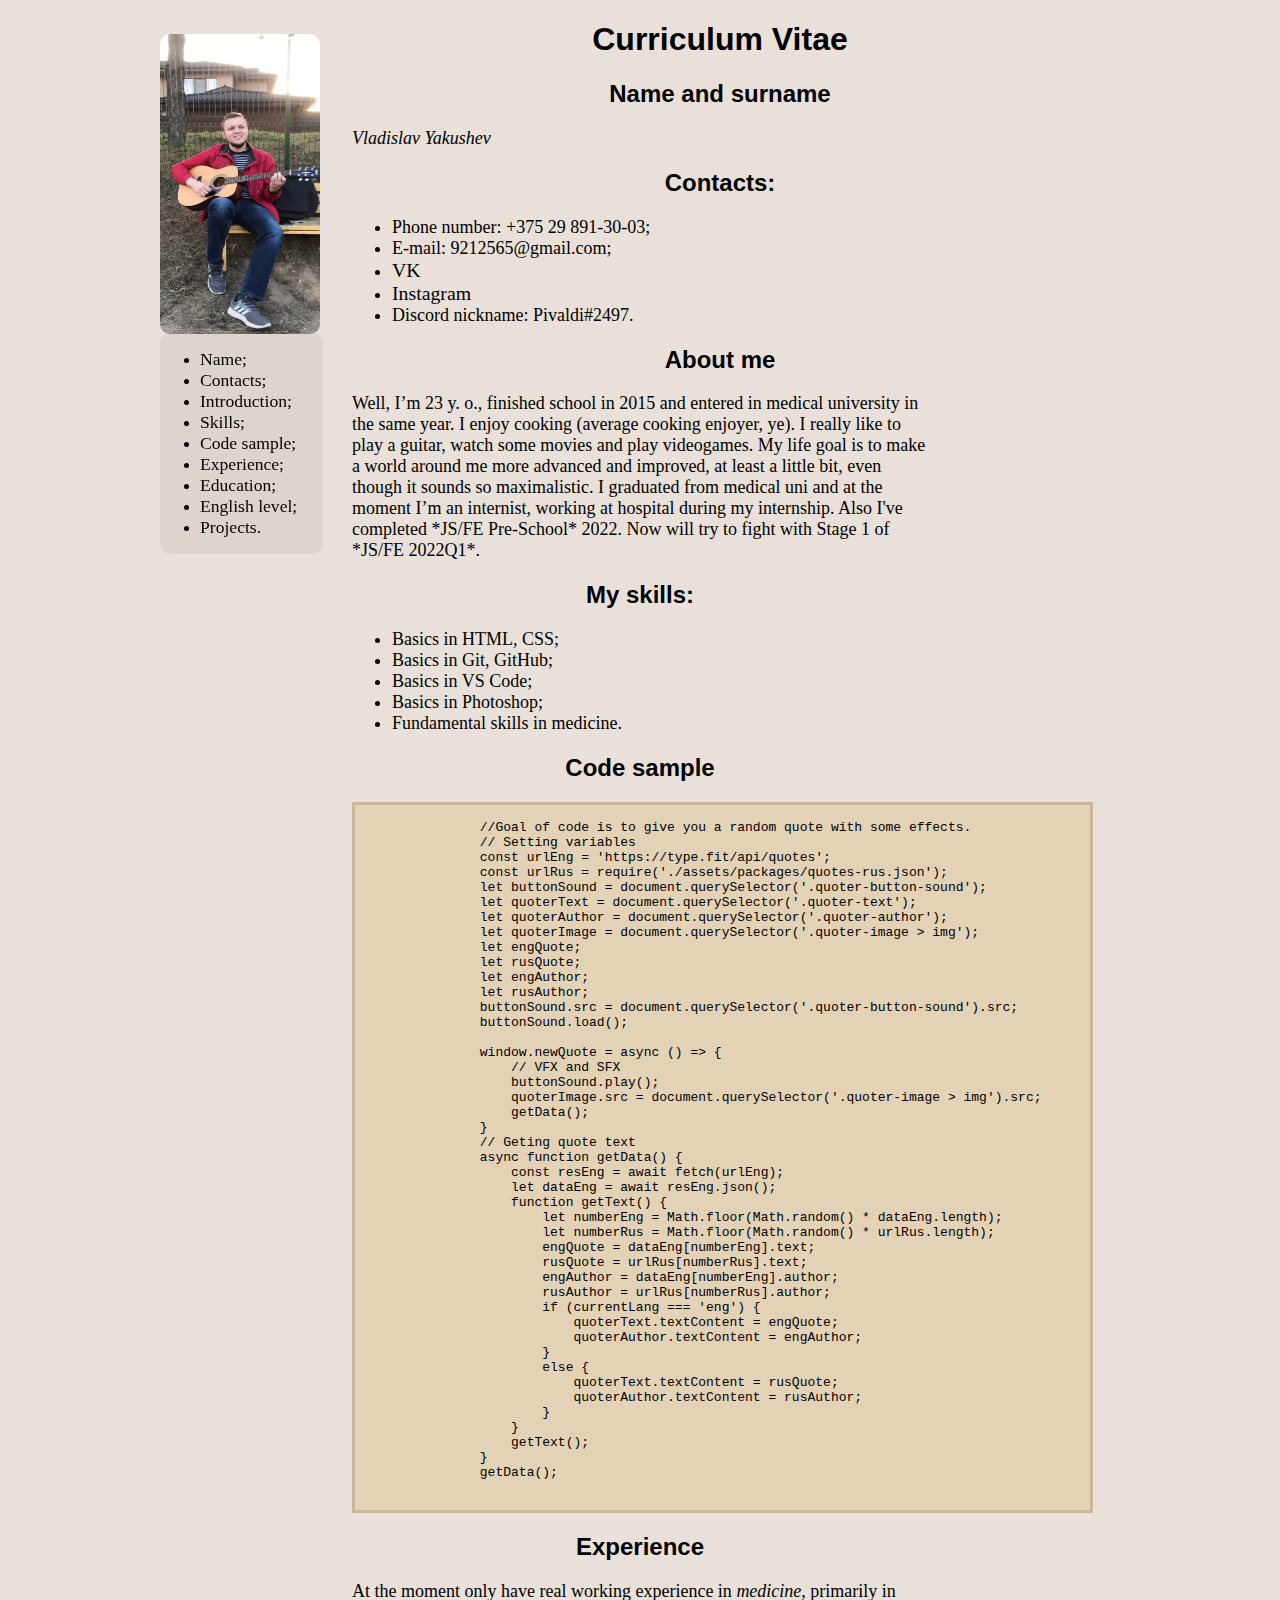
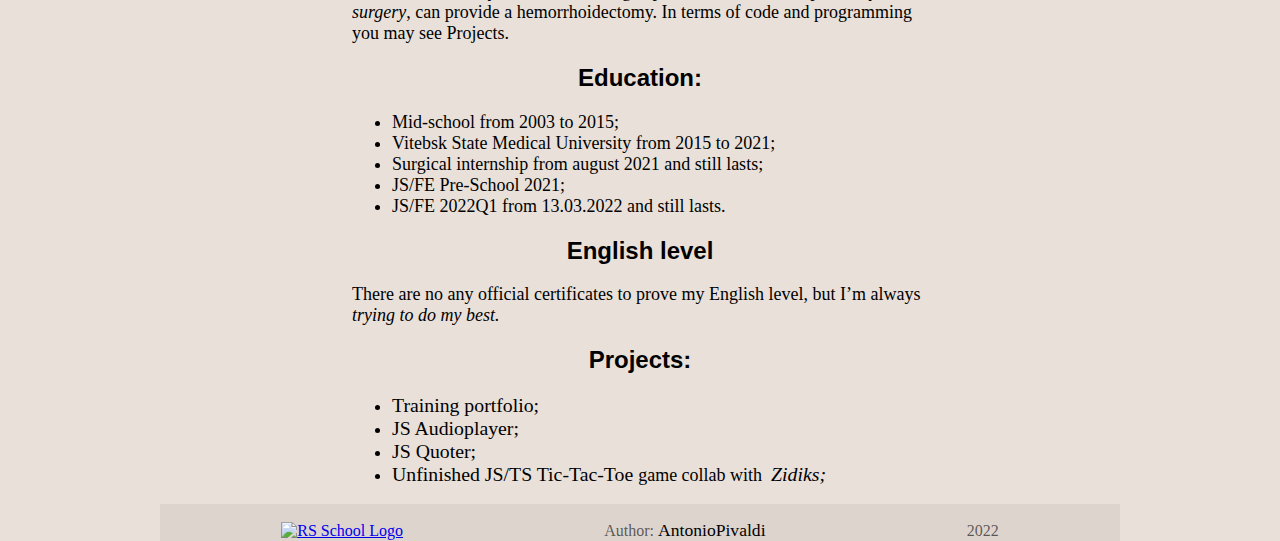
==== index.html @ b3fd79de "fix: Add correct links in projects" ====
<!DOCTYPE html>
<html lang="en">
<head>
    <meta charset="UTF-8">
    <meta http-equiv="X-UA-Compatible" content="IE=edge">
    <meta name="author" content="AntonioPivaldi">
    <meta name="description" content="First cv in somebody's entire life">
    <meta name="viewport" content="width=device-width">
    <link rel="stylesheet" href="style.css">
    <title>AntonioPivaldi's CV</title>
</head>
<body class="bodyBackground">
    <header id="home">
        <nav class="sideBar">
            <ul class="sideBarContent">
                <li><a href="#home">Name;</a></li>
                <li><a href="#contacts">Contacts;</a></li>
                <li><a href="#selfIntro">Introduction;</a></li>
                <li><a href="#skillz">Skills;</a></li>
                <li><a href="#codeSample">Code sample;</a></li>
                <li><a href="#xperience">Experience;</a></li>
                <li><a href="#education">Education;</a></li>
                <li><a href="#engLvl">English level;</a></li>
                <li><a href="#projects">Projects.</a></li>
            </ul>
        </nav>
    </header>
    <main>
        <pre class="photoPlace">
            <img src="assets/photo.jpg" alt="CV photo" width="160" height="300">
        </pre>
        <h1 class="hStyle">Curriculum Vitae</h1>
        <h2 id="name" class="hStyle">Name and surname</h2>
        <p class="mainTextStyle"><i>Vladislav Yakushev</i></p>
        <h2 id="contacts" class="hStyle">Contacts:</h2>
            <ul class="mainTextStyle">
                <li>Phone number: +375 29 891-30-03;</li>
                <li>E-mail: 9212565@gmail.com;</li>
                <li><a class="href" href="https://vk.com/redrop">VK</a></li>
                <li><a class="href" href="https://instagram.com/vselenskiy_otets">Instagram</a></li>
                <li>Discord nickname: Pivaldi#2497.</li>
            </ul>
        <h2 id="selfIntro" class="hStyle">About me</h2>
        <p class="mainTextStyle">Well, I’m 23 y. o., finished school in 2015 and entered in medical university in the same year.
             I enjoy cooking (average cooking enjoyer, ye). I really like to play a guitar, watch some movies and play videogames.
             My life goal is to make a world around me more advanced and improved, at least a little bit, even though it sounds so maximalistic. 
             I graduated from medical uni and at the moment I’m an internist, working at hospital during my internship. Also I've completed *JS/FE Pre-School* 2022. 
             Now will try to fight with Stage 1 of *JS/FE 2022Q1*.</p>
        <h2 id="skillz" class="hStyle">My skills:</h2>
            <ul class="mainTextStyle">
                <li>Basics in HTML, CSS;</li>
                <li>Basics in Git, GitHub;</li>
                <li>Basics in VS Code;</li>
                <li>Basics in Photoshop;</li>
                <li>Fundamental skills in medicine.</li>
            </ul>
        <h2 id="codeSample" class="hStyle">Code sample</h2>
            <pre class="codeStyle">
               <code>
                //Goal of code is to give you a random quote with some effects.
                // Setting variables
                const urlEng = 'https://type.fit/api/quotes';
                const urlRus = require('./assets/packages/quotes-rus.json');
                let buttonSound = document.querySelector('.quoter-button-sound');
                let quoterText = document.querySelector('.quoter-text');
                let quoterAuthor = document.querySelector('.quoter-author');
                let quoterImage = document.querySelector('.quoter-image > img');
                let engQuote;
                let rusQuote;
                let engAuthor;
                let rusAuthor;
                buttonSound.src = document.querySelector('.quoter-button-sound').src;
                buttonSound.load();

                window.newQuote = async () => {
                    // VFX and SFX
                    buttonSound.play();
                    quoterImage.src = document.querySelector('.quoter-image > img').src;
                    getData();
                }
                // Geting quote text
                async function getData() {
                    const resEng = await fetch(urlEng);
                    let dataEng = await resEng.json();
                    function getText() {
                        let numberEng = Math.floor(Math.random() * dataEng.length);
                        let numberRus = Math.floor(Math.random() * urlRus.length);
                        engQuote = dataEng[numberEng].text;
                        rusQuote = urlRus[numberRus].text;
                        engAuthor = dataEng[numberEng].author;
                        rusAuthor = urlRus[numberRus].author;
                        if (currentLang === 'eng') {
                            quoterText.textContent = engQuote;
                            quoterAuthor.textContent = engAuthor;
                        }
                        else {
                            quoterText.textContent = rusQuote;
                            quoterAuthor.textContent = rusAuthor;
                        }
                    }
                    getText();
                }
                getData();
                </code> 
            </pre>
        <h2 id="xperience" class="hStyle">Experience</h2>
        <p class="mainTextStyle">
            At the moment only have real working experience in <i>medicine</i>, primarily in <i>surgery</i>, can provide a hemorrhoidectomy. 
            In terms of code and programming you may see Projects.
        </p>
        <h2 id="education" class="hStyle">Education:</h2>
            <ul class="mainTextStyle">
                <li>Mid-school from 2003 to 2015;</li>
                <li>Vitebsk State Medical University from 2015 to 2021;</li>
                <li>Surgical internship from august 2021 and still lasts;</li>
                <li>JS/FE Pre-School 2021;</li>
                <li>JS/FE 2022Q1 from 13.03.2022 and still lasts.</li>
            </ul>
        <h2 id="engLvl" class="hStyle">English level</h2>
        <p class="mainTextStyle">There are no any official certificates to prove my English level, but I’m always <i>trying to do my best.</i></p>
        <h2 id="projects" class="hStyle">Projects:</h2>
            <ul class="mainTextStyle">
                <li><a class="href" href="https://antoniopivaldi-rs-portfolio.netlify.app">Training portfolio;</a></li>
                <li><a class="href" href="https://antoniopivaldi-rs-audioplayer.netlify.app">JS Audioplayer;</a></li>
                <li><a class="href" href="https://antoniopivaldi-rs-quotes.netlify.app">JS Quoter;</a></li>
                <li><a class="href" href="https://antoniopivaldi-rs-tictactoe.netlify.app">Unfinished JS/TS Tic-Tac-Toe&nbsp;</a>game collab with &nbsp;<a class="href-zidiks" href="https://github.com/zidiks"><i>Zidiks;</i></a></li>
            </ul>
    </main>
    <footer class="footerFont">
         <a href="https://rs.school/js/"><img src="https://app.rs.school/static/images/logo-rsschool3.png" alt="RS School Logo" width="120" height="40"></a>
         <span class="footerSpan">Author: <a class="href" href="https://github.com/AntonioPivaldi">AntonioPivaldi</a></span>
         <span class="footerSpan">2022</span>
    </footer>
</body>
</html>
---- style.css ----
html {
    scroll-behavior: smooth;
}

.sideBar {
    display: flex;
    position: fixed;
    padding-right: 2%;
    top: 37%;
    flex-direction: column;
    align-content: center;
    background-color: rgba(0, 0, 0, 0.05);
    justify-content: flex-start;
    align-self: flex-start;
    max-width: fit-content;
    margin-bottom: 10em;
    border-radius: 10px;
}

.href {
    font-size: 1.1em;
    text-decoration: none;
    color: rgb(0, 0, 0);
    transition: 0.5s;
}

.href:hover {
    font-size: 1.1em;
    text-decoration: none;
    color: blue;
}

.href-zidiks {
    font-size: 1.1em;
    text-decoration: none;
    color: rgb(0, 0, 0);
    transition: 0.5s;
}

.href-zidiks:hover {
    font-size: 1.1em;
    text-decoration: none;
    color: orangered;
}

.sideBarContent li a {
    font-size: 1.1em;
    text-decoration: none;
    color: rgb(0, 0, 0);
    transition: 0.5s;
}
.sideBarContent li a:hover {
    font-size: 1.1em;
    text-decoration: none;
    color: blue;
}

.footerFont {
    display: flex;
    position: static;
    background-color: rgba(0, 0, 0, 0.05);
    padding-top: 1rem;
    color: rgba(0, 0, 0, 0.6);
    justify-content: space-evenly;
    align-items: center;
}

.bodyBackground {
    background-color: rgba(143, 102, 63, 0.2);
    max-width: 960px;
    margin: auto;
}

.footerSpan {
    margin-left: 5em;
}

.hStyle {
    font-family: Tahoma, sans-serif;
    text-align: center;
}

.mainTextStyle {
    font-size: 18px;
    margin-left: 20%;
    margin-right: 20%;
}

.codeStyle {
    display: block;
    border: solid rgba(131, 99, 70, 0.25);
    background-color: rgba(219, 178, 103, 0.3);
    padding-right: 5%;
    margin-left: 20%;
    margin-right: 10%;
    font-size: 1em;
    min-width: fit-content;
}

.photoPlace {
    display: flex;
    position: static;
    flex-direction: column; 
    float: left;
    border-radius: 30px;
}

.photoPlace img {
    border-radius: 10px;
}
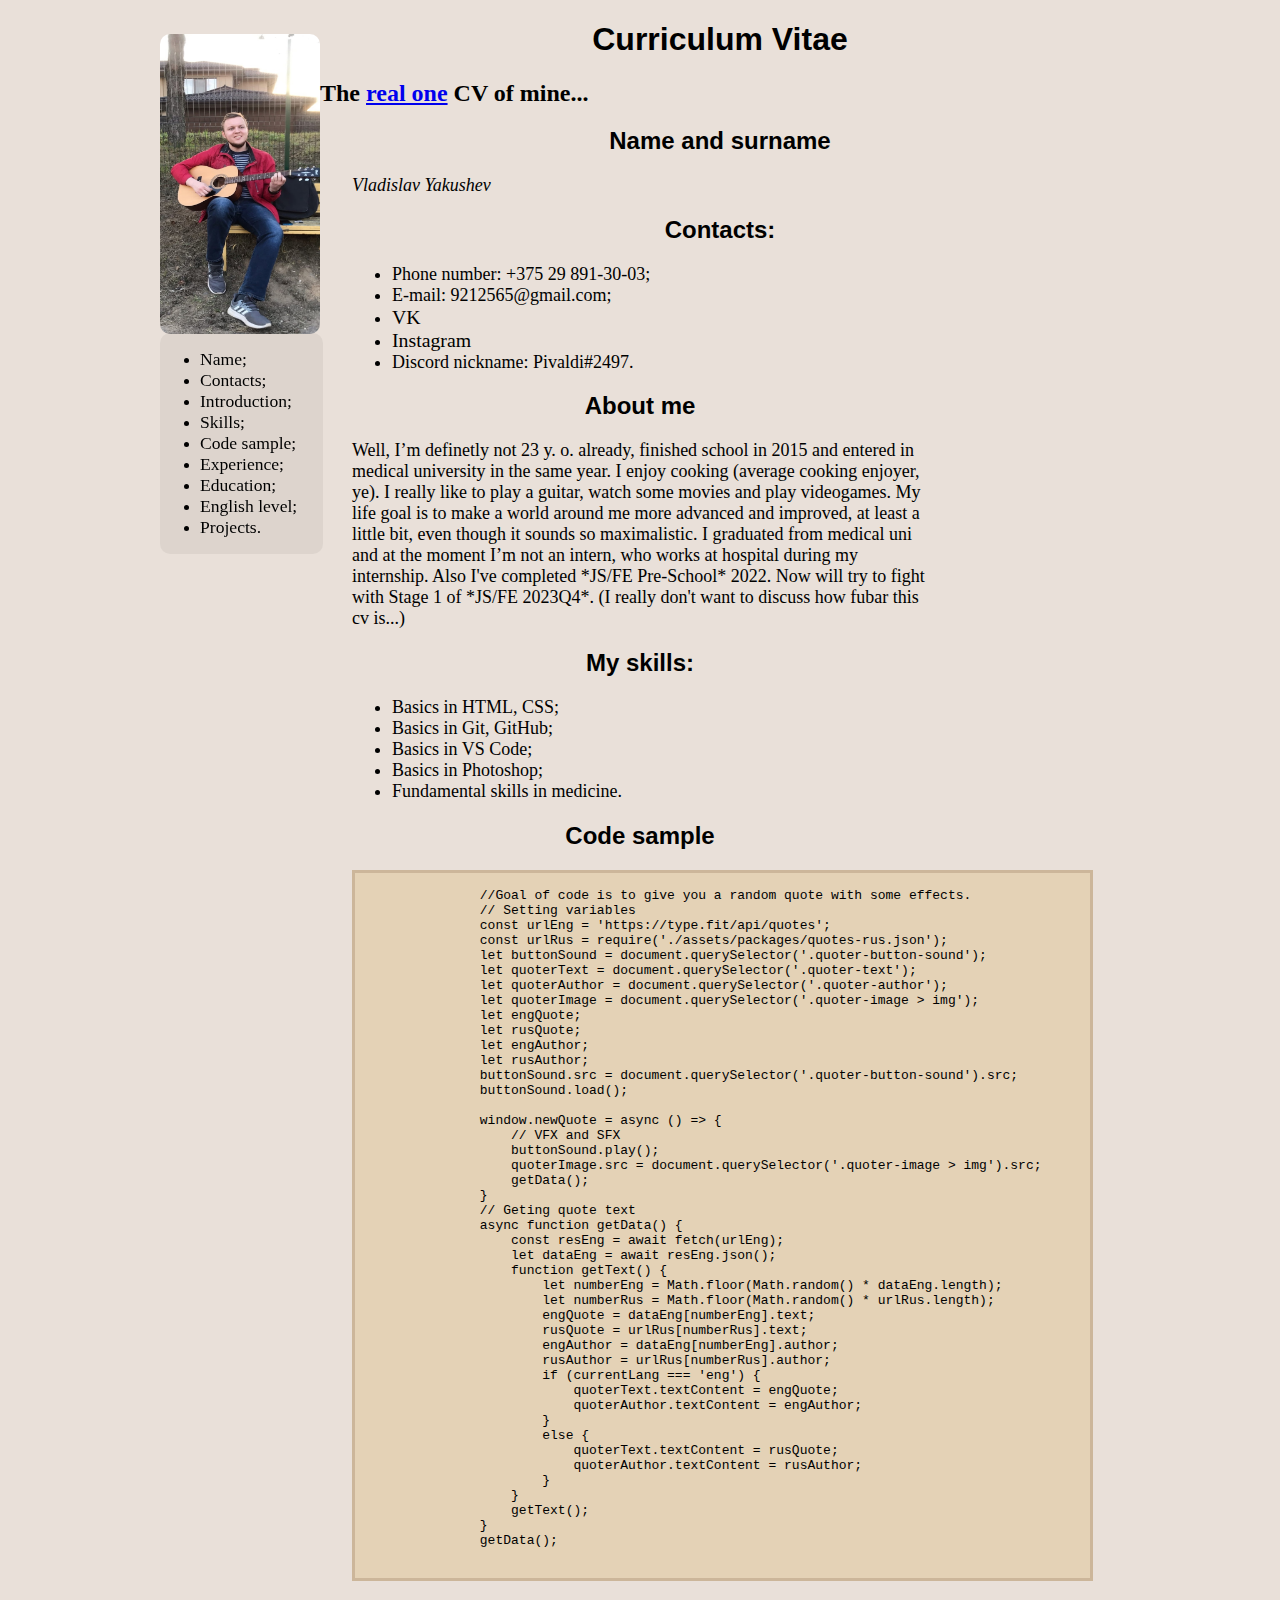
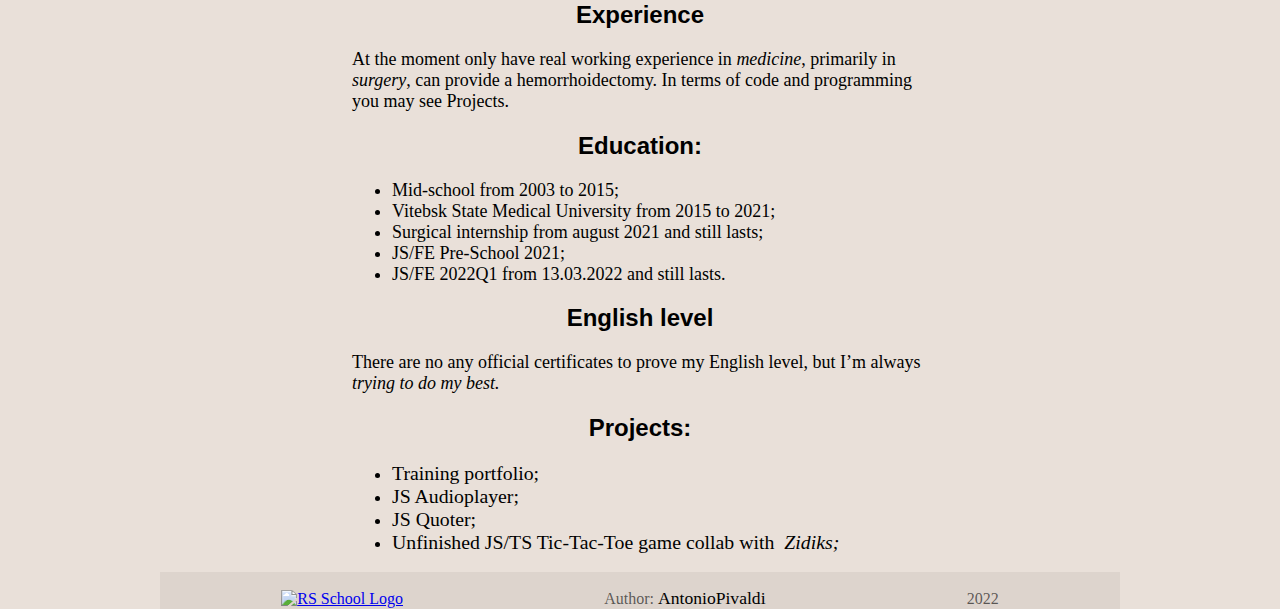
==== commit 3084e5fa: "fix: remove trailing spaces" ====
--- a/index.html
+++ b/index.html
@@ -1,6 +1,6 @@
 <!DOCTYPE html>
 <html lang="en">
-<head>
+  <head>
     <meta charset="UTF-8">
     <meta http-equiv="X-UA-Compatible" content="IE=edge">
     <meta name="author" content="AntonioPivaldi">
@@ -8,54 +8,59 @@
     <meta name="viewport" content="width=device-width">
     <link rel="stylesheet" href="style.css">
     <title>AntonioPivaldi's CV</title>
-</head>
-<body class="bodyBackground">
+  </head>
+  <body class="bodyBackground">
     <header id="home">
-        <nav class="sideBar">
-            <ul class="sideBarContent">
-                <li><a href="#home">Name;</a></li>
-                <li><a href="#contacts">Contacts;</a></li>
-                <li><a href="#selfIntro">Introduction;</a></li>
-                <li><a href="#skillz">Skills;</a></li>
-                <li><a href="#codeSample">Code sample;</a></li>
-                <li><a href="#xperience">Experience;</a></li>
-                <li><a href="#education">Education;</a></li>
-                <li><a href="#engLvl">English level;</a></li>
-                <li><a href="#projects">Projects.</a></li>
-            </ul>
-        </nav>
+      <nav class="sideBar">
+        <ul class="sideBarContent">
+          <li><a href="#home">Name;</a></li>
+          <li><a href="#contacts">Contacts;</a></li>
+          <li><a href="#selfIntro">Introduction;</a></li>
+          <li><a href="#skillz">Skills;</a></li>
+          <li><a href="#codeSample">Code sample;</a></li>
+          <li><a href="#xperience">Experience;</a></li>
+          <li><a href="#education">Education;</a></li>
+          <li><a href="#engLvl">English level;</a></li>
+          <li><a href="#projects">Projects.</a></li>
+        </ul>
+      </nav>
     </header>
     <main>
-        <pre class="photoPlace">
+      <pre class="photoPlace">
             <img src="assets/photo.jpg" alt="CV photo" width="160" height="300">
         </pre>
-        <h1 class="hStyle">Curriculum Vitae</h1>
-        <h2 id="name" class="hStyle">Name and surname</h2>
-        <p class="mainTextStyle"><i>Vladislav Yakushev</i></p>
-        <h2 id="contacts" class="hStyle">Contacts:</h2>
-            <ul class="mainTextStyle">
-                <li>Phone number: +375 29 891-30-03;</li>
-                <li>E-mail: 9212565@gmail.com;</li>
-                <li><a class="href" href="https://vk.com/redrop">VK</a></li>
-                <li><a class="href" href="https://instagram.com/vselenskiy_otets">Instagram</a></li>
-                <li>Discord nickname: Pivaldi#2497.</li>
-            </ul>
-        <h2 id="selfIntro" class="hStyle">About me</h2>
-        <p class="mainTextStyle">Well, I’m 23 y. o., finished school in 2015 and entered in medical university in the same year.
-             I enjoy cooking (average cooking enjoyer, ye). I really like to play a guitar, watch some movies and play videogames.
-             My life goal is to make a world around me more advanced and improved, at least a little bit, even though it sounds so maximalistic. 
-             I graduated from medical uni and at the moment I’m an internist, working at hospital during my internship. Also I've completed *JS/FE Pre-School* 2022. 
-             Now will try to fight with Stage 1 of *JS/FE 2022Q1*.</p>
-        <h2 id="skillz" class="hStyle">My skills:</h2>
-            <ul class="mainTextStyle">
-                <li>Basics in HTML, CSS;</li>
-                <li>Basics in Git, GitHub;</li>
-                <li>Basics in VS Code;</li>
-                <li>Basics in Photoshop;</li>
-                <li>Fundamental skills in medicine.</li>
-            </ul>
-        <h2 id="codeSample" class="hStyle">Code sample</h2>
-            <pre class="codeStyle">
+      <h1 class="hStyle">Curriculum Vitae</h1>
+      <h2>The <a href="https://antoniopivaldi-cv.netlify.app/">real one</a> CV of mine...</h2>
+      <h2 id="name" class="hStyle">Name and surname</h2>
+      <p class="mainTextStyle"><i>Vladislav Yakushev</i></p>
+      <h2 id="contacts" class="hStyle">Contacts:</h2>
+      <ul class="mainTextStyle">
+        <li>Phone number: +375 29 891-30-03;</li>
+        <li>E-mail: 9212565@gmail.com;</li>
+        <li><a class="href" href="https://vk.com/redrop">VK</a></li>
+        <li><a class="href" href="https://instagram.com/vselenskiy_otets">Instagram</a></li>
+        <li>Discord nickname: Pivaldi#2497.</li>
+      </ul>
+      <h2 id="selfIntro" class="hStyle">About me</h2>
+      <p class="mainTextStyle">
+        Well, I’m definetly not 23 y. o. already, finished school in 2015 and entered in medical
+        university in the same year. I enjoy cooking (average cooking enjoyer, ye). I really like to
+        play a guitar, watch some movies and play videogames. My life goal is to make a world around
+        me more advanced and improved, at least a little bit, even though it sounds so maximalistic.
+        I graduated from medical uni and at the moment I’m not an intern, who works at hospital
+        during my internship. Also I've completed *JS/FE Pre-School* 2022. Now will try to fight
+        with Stage 1 of *JS/FE 2023Q4*. (I really don't want to discuss how fubar this cv is...)
+      </p>
+      <h2 id="skillz" class="hStyle">My skills:</h2>
+      <ul class="mainTextStyle">
+        <li>Basics in HTML, CSS;</li>
+        <li>Basics in Git, GitHub;</li>
+        <li>Basics in VS Code;</li>
+        <li>Basics in Photoshop;</li>
+        <li>Fundamental skills in medicine.</li>
+      </ul>
+      <h2 id="codeSample" class="hStyle">Code sample</h2>
+      <pre class="codeStyle">
                <code>
                 //Goal of code is to give you a random quote with some effects.
                 // Setting variables
@@ -103,33 +108,57 @@
                 getData();
                 </code> 
             </pre>
-        <h2 id="xperience" class="hStyle">Experience</h2>
-        <p class="mainTextStyle">
-            At the moment only have real working experience in <i>medicine</i>, primarily in <i>surgery</i>, can provide a hemorrhoidectomy. 
-            In terms of code and programming you may see Projects.
-        </p>
-        <h2 id="education" class="hStyle">Education:</h2>
-            <ul class="mainTextStyle">
-                <li>Mid-school from 2003 to 2015;</li>
-                <li>Vitebsk State Medical University from 2015 to 2021;</li>
-                <li>Surgical internship from august 2021 and still lasts;</li>
-                <li>JS/FE Pre-School 2021;</li>
-                <li>JS/FE 2022Q1 from 13.03.2022 and still lasts.</li>
-            </ul>
-        <h2 id="engLvl" class="hStyle">English level</h2>
-        <p class="mainTextStyle">There are no any official certificates to prove my English level, but I’m always <i>trying to do my best.</i></p>
-        <h2 id="projects" class="hStyle">Projects:</h2>
-            <ul class="mainTextStyle">
-                <li><a class="href" href="https://antoniopivaldi-rs-portfolio.netlify.app">Training portfolio;</a></li>
-                <li><a class="href" href="https://antoniopivaldi-rs-audioplayer.netlify.app">JS Audioplayer;</a></li>
-                <li><a class="href" href="https://antoniopivaldi-rs-quotes.netlify.app">JS Quoter;</a></li>
-                <li><a class="href" href="https://antoniopivaldi-rs-tictactoe.netlify.app">Unfinished JS/TS Tic-Tac-Toe&nbsp;</a>game collab with &nbsp;<a class="href-zidiks" href="https://github.com/zidiks"><i>Zidiks;</i></a></li>
-            </ul>
+      <h2 id="xperience" class="hStyle">Experience</h2>
+      <p class="mainTextStyle">
+        At the moment only have real working experience in <i>medicine</i>, primarily in
+        <i>surgery</i>, can provide a hemorrhoidectomy. In terms of code and programming you may see
+        Projects.
+      </p>
+      <h2 id="education" class="hStyle">Education:</h2>
+      <ul class="mainTextStyle">
+        <li>Mid-school from 2003 to 2015;</li>
+        <li>Vitebsk State Medical University from 2015 to 2021;</li>
+        <li>Surgical internship from august 2021 and still lasts;</li>
+        <li>JS/FE Pre-School 2021;</li>
+        <li>JS/FE 2022Q1 from 13.03.2022 and still lasts.</li>
+      </ul>
+      <h2 id="engLvl" class="hStyle">English level</h2>
+      <p class="mainTextStyle">
+        There are no any official certificates to prove my English level, but I’m always
+        <i>trying to do my best.</i>
+      </p>
+      <h2 id="projects" class="hStyle">Projects:</h2>
+      <ul class="mainTextStyle">
+        <li>
+          <a class="href" href="https://antoniopivaldi-rs-portfolio.netlify.app"
+            >Training portfolio;</a
+          >
+        </li>
+        <li>
+          <a class="href" href="https://antoniopivaldi-rs-audioplayer.netlify.app"
+            >JS Audioplayer;</a
+          >
+        </li>
+        <li><a class="href" href="https://antoniopivaldi-rs-quotes.netlify.app">JS Quoter;</a></li>
+        <li>
+          <a class="href" href="https://antoniopivaldi-rs-portfolio.netlify.app"
+            >Unfinished JS/TS Tic-Tac-Toe game collab with &nbsp;</a
+          ><a class="href-zidiks" href="https://github.com/zidiks"><i>Zidiks;</i></a>
+        </li>
+      </ul>
     </main>
     <footer class="footerFont">
-         <a href="https://rs.school/js/"><img src="https://app.rs.school/static/images/logo-rsschool3.png" alt="RS School Logo" width="120" height="40"></a>
-         <span class="footerSpan">Author: <a class="href" href="https://github.com/AntonioPivaldi">AntonioPivaldi</a></span>
-         <span class="footerSpan">2022</span>
+      <a href="https://rs.school/js/"
+        ><img
+          src="https://app.rs.school/static/images/logo-rsschool3.png"
+          alt="RS School Logo"
+          width="120"
+          height="40"
+      /></a>
+      <span class="footerSpan"
+        >Author: <a class="href" href="https://github.com/AntonioPivaldi">AntonioPivaldi</a></span
+      >
+      <span class="footerSpan">2022</span>
     </footer>
-</body>
-</html>+  </body>
+</html>
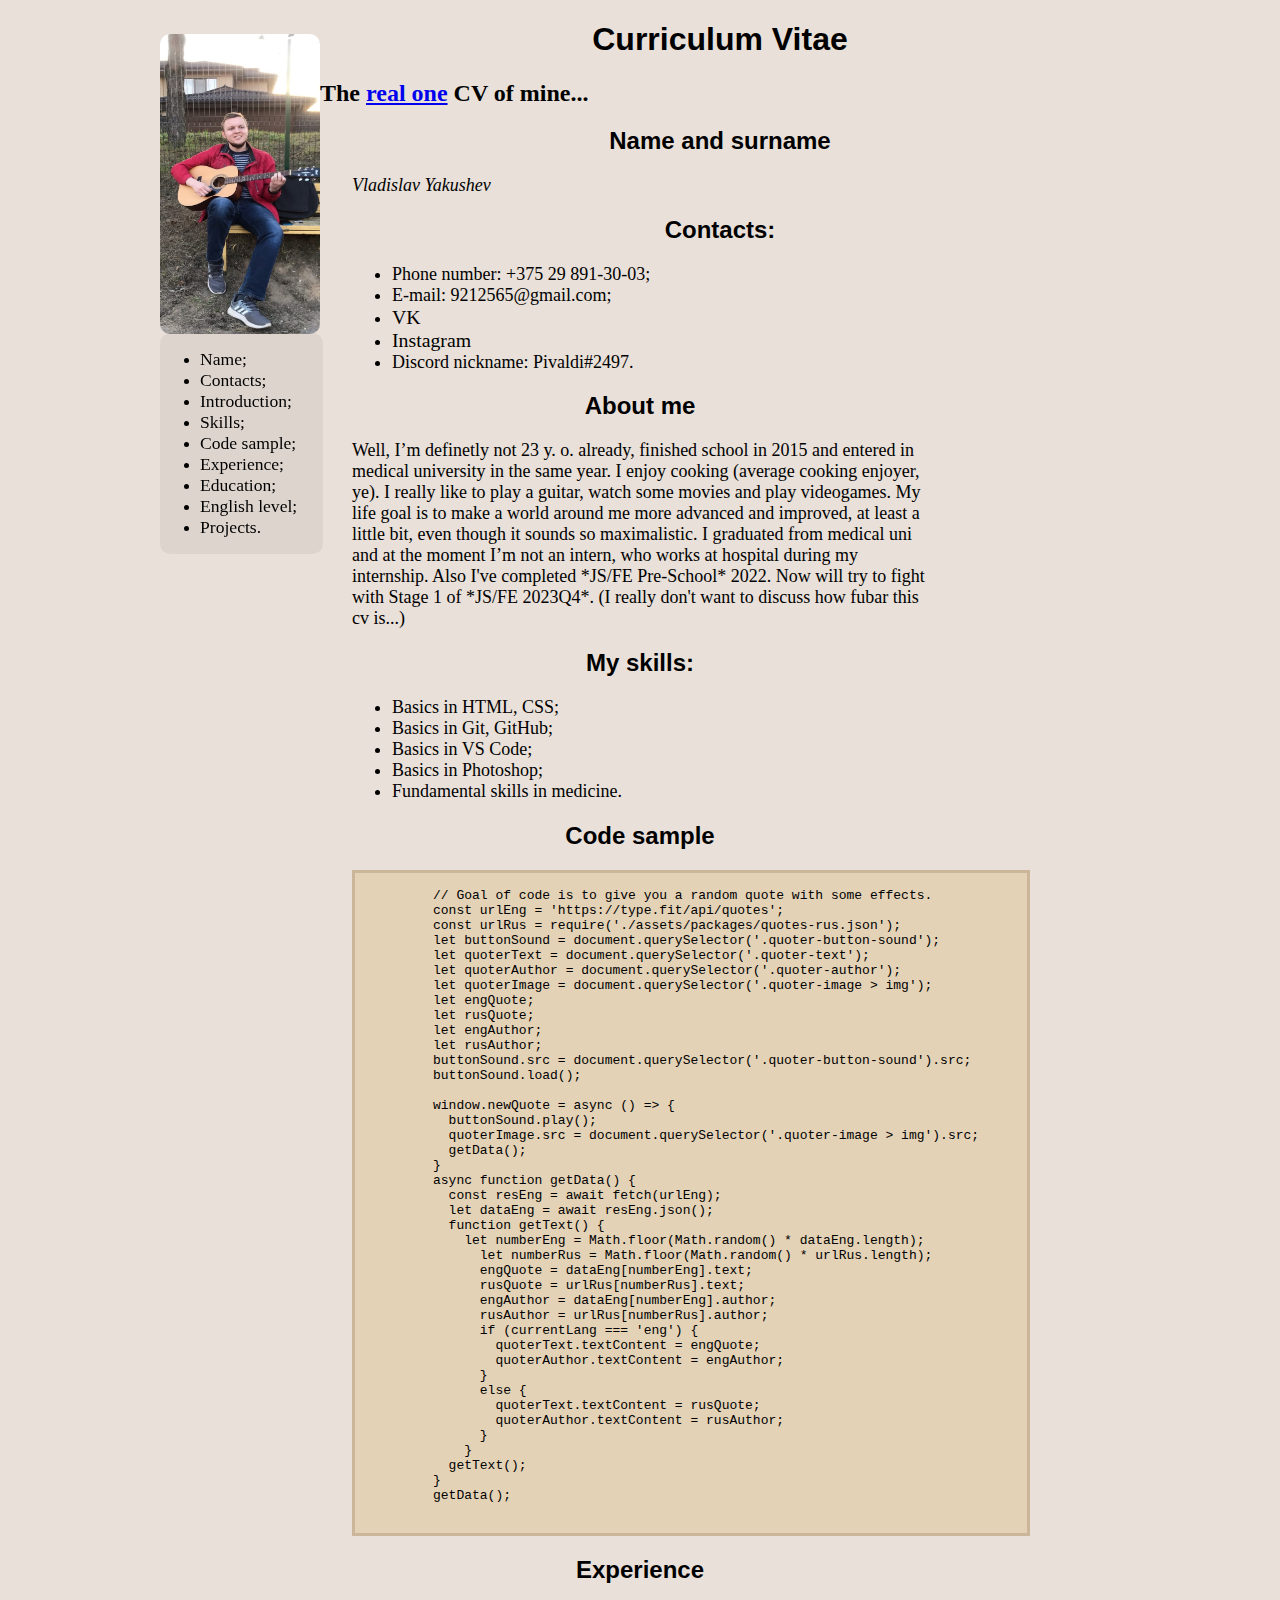
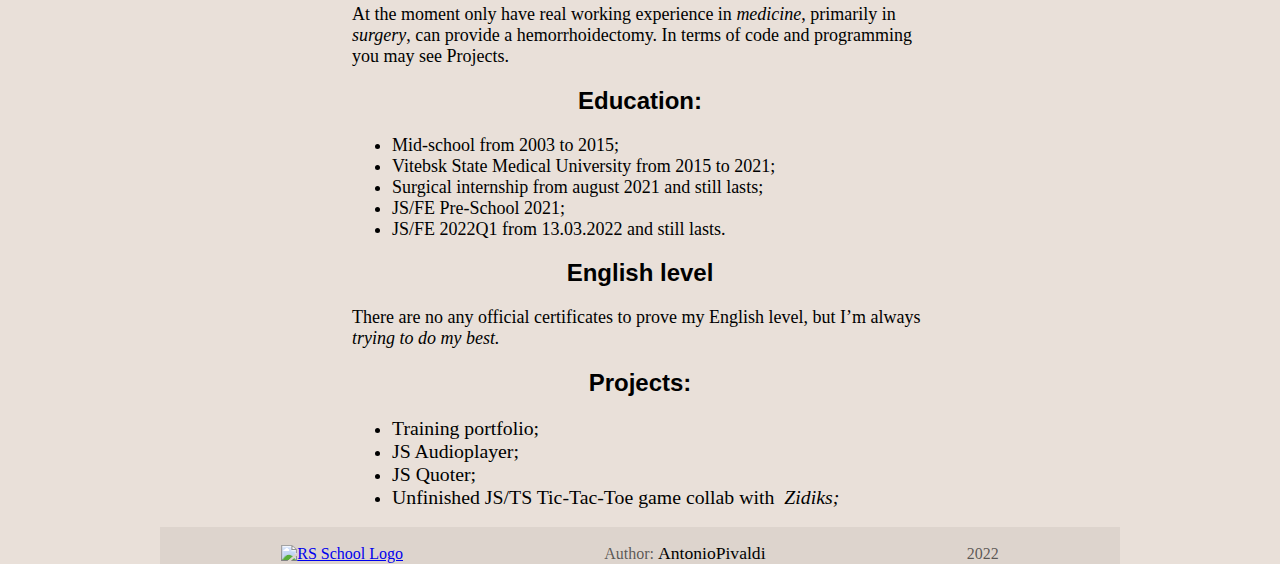
==== commit 7371d607: "fix: remove even more trailing spaces" ====
--- a/index.html
+++ b/index.html
@@ -61,53 +61,50 @@
       </ul>
       <h2 id="codeSample" class="hStyle">Code sample</h2>
       <pre class="codeStyle">
-               <code>
-                //Goal of code is to give you a random quote with some effects.
-                // Setting variables
-                const urlEng = 'https://type.fit/api/quotes';
-                const urlRus = require('./assets/packages/quotes-rus.json');
-                let buttonSound = document.querySelector('.quoter-button-sound');
-                let quoterText = document.querySelector('.quoter-text');
-                let quoterAuthor = document.querySelector('.quoter-author');
-                let quoterImage = document.querySelector('.quoter-image > img');
-                let engQuote;
-                let rusQuote;
-                let engAuthor;
-                let rusAuthor;
-                buttonSound.src = document.querySelector('.quoter-button-sound').src;
-                buttonSound.load();
+        <code>
+          // Goal of code is to give you a random quote with some effects.
+          const urlEng = 'https://type.fit/api/quotes';
+          const urlRus = require('./assets/packages/quotes-rus.json');
+          let buttonSound = document.querySelector('.quoter-button-sound');
+          let quoterText = document.querySelector('.quoter-text');
+          let quoterAuthor = document.querySelector('.quoter-author');
+          let quoterImage = document.querySelector('.quoter-image &gt; img');
+          let engQuote;
+          let rusQuote;
+          let engAuthor;
+          let rusAuthor;
+          buttonSound.src = document.querySelector('.quoter-button-sound').src;
+          buttonSound.load();
 
-                window.newQuote = async () => {
-                    // VFX and SFX
-                    buttonSound.play();
-                    quoterImage.src = document.querySelector('.quoter-image > img').src;
-                    getData();
+          window.newQuote = async () =&gt; {
+            buttonSound.play();
+            quoterImage.src = document.querySelector('.quoter-image &gt; img').src;
+            getData();
+          }
+          async function getData() {
+            const resEng = await fetch(urlEng);
+            let dataEng = await resEng.json();
+            function getText() {
+              let numberEng = Math.floor(Math.random() * dataEng.length);
+                let numberRus = Math.floor(Math.random() * urlRus.length);
+                engQuote = dataEng[numberEng].text;
+                rusQuote = urlRus[numberRus].text;
+                engAuthor = dataEng[numberEng].author;
+                rusAuthor = urlRus[numberRus].author;
+                if (currentLang === 'eng') {
+                  quoterText.textContent = engQuote;
+                  quoterAuthor.textContent = engAuthor;
                 }
-                // Geting quote text
-                async function getData() {
-                    const resEng = await fetch(urlEng);
-                    let dataEng = await resEng.json();
-                    function getText() {
-                        let numberEng = Math.floor(Math.random() * dataEng.length);
-                        let numberRus = Math.floor(Math.random() * urlRus.length);
-                        engQuote = dataEng[numberEng].text;
-                        rusQuote = urlRus[numberRus].text;
-                        engAuthor = dataEng[numberEng].author;
-                        rusAuthor = urlRus[numberRus].author;
-                        if (currentLang === 'eng') {
-                            quoterText.textContent = engQuote;
-                            quoterAuthor.textContent = engAuthor;
-                        }
-                        else {
-                            quoterText.textContent = rusQuote;
-                            quoterAuthor.textContent = rusAuthor;
-                        }
-                    }
-                    getText();
+                else {
+                  quoterText.textContent = rusQuote;
+                  quoterAuthor.textContent = rusAuthor;
                 }
-                getData();
-                </code> 
-            </pre>
+              }
+            getText();
+          }
+          getData();
+        </code> 
+      </pre>
       <h2 id="xperience" class="hStyle">Experience</h2>
       <p class="mainTextStyle">
         At the moment only have real working experience in <i>medicine</i>, primarily in
@@ -154,7 +151,7 @@
           alt="RS School Logo"
           width="120"
           height="40"
-      /></a>
+      ></a>
       <span class="footerSpan"
         >Author: <a class="href" href="https://github.com/AntonioPivaldi">AntonioPivaldi</a></span
       >
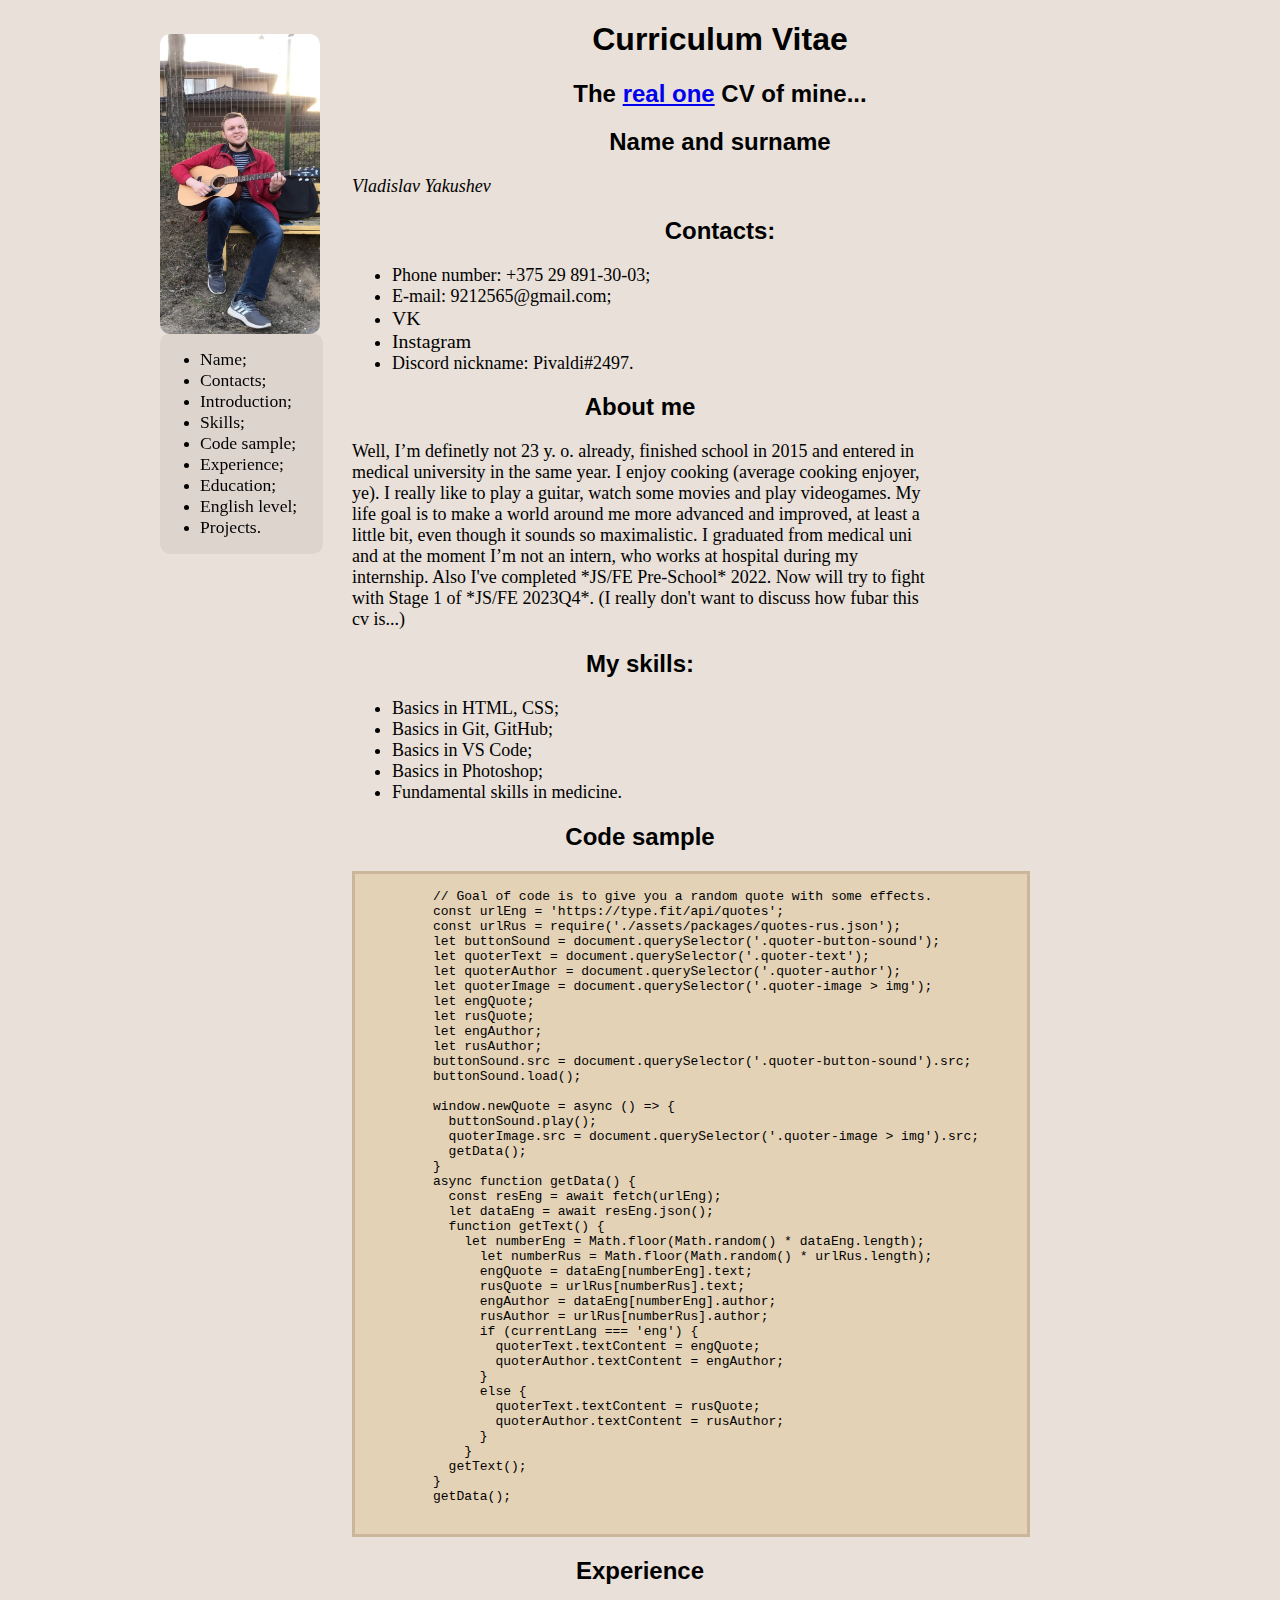
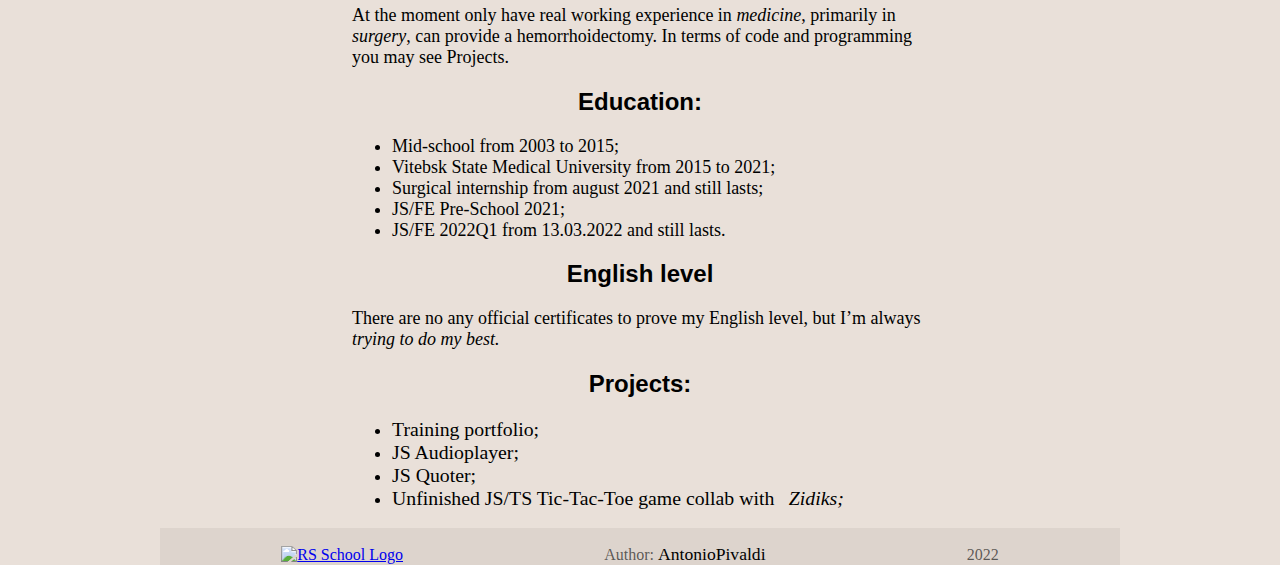
==== commit 092cdf22: "fix: remove even more trailing spaces..." ====
--- a/index.html
+++ b/index.html
@@ -27,10 +27,10 @@
     </header>
     <main>
       <pre class="photoPlace">
-            <img src="assets/photo.jpg" alt="CV photo" width="160" height="300">
-        </pre>
+        <img src="assets/photo.jpg" alt="CV photo" width="160" height="300">
+      </pre>
       <h1 class="hStyle">Curriculum Vitae</h1>
-      <h2>The <a href="https://antoniopivaldi-cv.netlify.app/">real one</a> CV of mine...</h2>
+      <h2 class="hStyle">The <a href="https://antoniopivaldi-cv.netlify.app/">real one</a> CV of mine...</h2>
       <h2 id="name" class="hStyle">Name and surname</h2>
       <p class="mainTextStyle"><i>Vladislav Yakushev</i></p>
       <h2 id="contacts" class="hStyle">Contacts:</h2>
@@ -127,20 +127,15 @@
       <h2 id="projects" class="hStyle">Projects:</h2>
       <ul class="mainTextStyle">
         <li>
-          <a class="href" href="https://antoniopivaldi-rs-portfolio.netlify.app"
-            >Training portfolio;</a
-          >
+          <a class="href" href="https://antoniopivaldi-rs-portfolio.netlify.app">Training portfolio;</a>
         </li>
         <li>
-          <a class="href" href="https://antoniopivaldi-rs-audioplayer.netlify.app"
-            >JS Audioplayer;</a
-          >
+          <a class="href" href="https://antoniopivaldi-rs-audioplayer.netlify.app">JS Audioplayer;</a>
         </li>
         <li><a class="href" href="https://antoniopivaldi-rs-quotes.netlify.app">JS Quoter;</a></li>
         <li>
-          <a class="href" href="https://antoniopivaldi-rs-portfolio.netlify.app"
-            >Unfinished JS/TS Tic-Tac-Toe game collab with &nbsp;</a
-          ><a class="href-zidiks" href="https://github.com/zidiks"><i>Zidiks;</i></a>
+          <a class="href" href="https://antoniopivaldi-rs-portfolio.netlify.app">Unfinished JS/TS Tic-Tac-Toe game collab with &nbsp;</a>
+            <a class="href-zidiks" href="https://github.com/zidiks"><i>Zidiks;</i></a>
         </li>
       </ul>
     </main>
